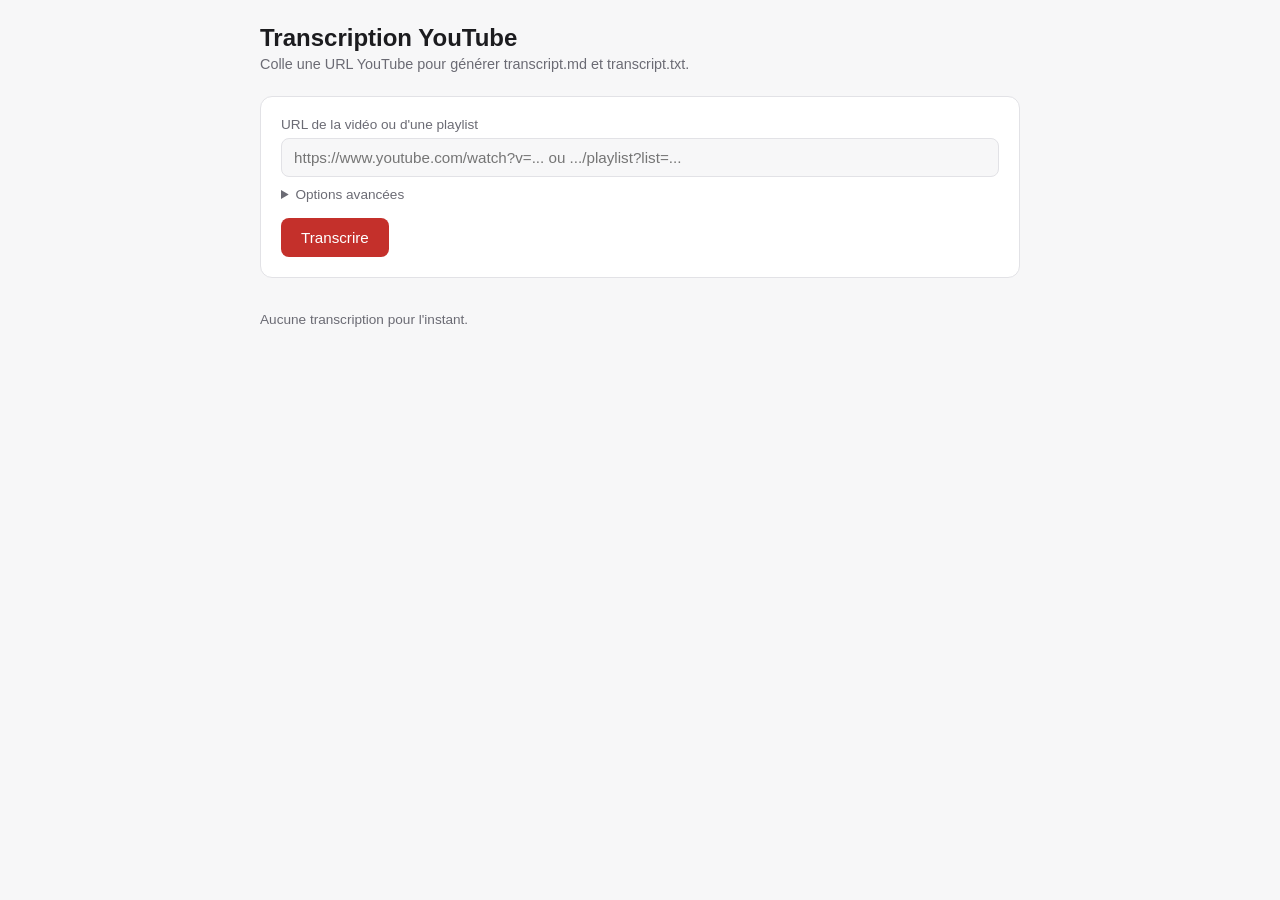
==== src/templates/index.html @ b5b267e4 "Add YouTube transcription engine: CLI, local web UI, tests" ====
<!doctype html>
<html lang="fr">
<head>
<meta charset="utf-8">
<meta name="viewport" content="width=device-width, initial-scale=1">
<title>Transcription YouTube</title>
<style>
  :root {
    color-scheme: light dark;
    --bg: #f7f7f8;
    --panel: #ffffff;
    --border: #e2e2e6;
    --text: #1c1c1f;
    --muted: #6b6b74;
    --accent: #c4302b;
    --accent-hover: #a8241f;
    --ok: #1a7f37;
    --warn: #9a6700;
    --err: #cf222e;
  }
  @media (prefers-color-scheme: dark) {
    :root {
      --bg: #17171a;
      --panel: #202024;
      --border: #34343a;
      --text: #ececee;
      --muted: #9a9aa2;
      --ok: #3fb950;
      --warn: #d29922;
      --err: #f85149;
    }
  }
  * { box-sizing: border-box; }
  body {
    margin: 0;
    background: var(--bg);
    color: var(--text);
    font-family: -apple-system, BlinkMacSystemFont, "Segoe UI", Roboto, Helvetica, Arial, sans-serif;
    padding: 24px 16px 60px;
  }
  main { max-width: 760px; margin: 0 auto; }
  h1 { font-size: 1.5rem; margin: 0 0 4px; }
  p.subtitle { color: var(--muted); margin: 0 0 24px; font-size: 0.9rem; }
  .panel {
    background: var(--panel);
    border: 1px solid var(--border);
    border-radius: 12px;
    padding: 20px;
    margin-bottom: 20px;
  }
  label { display: block; font-size: 0.85rem; color: var(--muted); margin-bottom: 6px; }
  input[type=text], select {
    width: 100%;
    padding: 10px 12px;
    border-radius: 8px;
    border: 1px solid var(--border);
    background: var(--bg);
    color: var(--text);
    font-size: 0.95rem;
  }
  .row { display: flex; gap: 12px; flex-wrap: wrap; margin-top: 14px; }
  .row > div { flex: 1 1 160px; }
  .checks { display: flex; flex-wrap: wrap; gap: 14px; margin-top: 14px; }
  .checks label { display: flex; align-items: center; gap: 6px; color: var(--text); font-size: 0.85rem; margin: 0; }
  details summary { cursor: pointer; color: var(--muted); font-size: 0.85rem; margin-top: 10px; }
  button {
    margin-top: 16px;
    background: var(--accent);
    color: #fff;
    border: none;
    padding: 11px 20px;
    border-radius: 8px;
    font-size: 0.95rem;
    cursor: pointer;
  }
  button:hover { background: var(--accent-hover); }
  button:disabled { opacity: 0.6; cursor: not-allowed; }
  #jobs { display: flex; flex-direction: column; gap: 14px; }
  .job { border: 1px solid var(--border); border-radius: 10px; padding: 14px 16px; background: var(--panel); }
  .job-head { display: flex; justify-content: space-between; align-items: baseline; gap: 10px; }
  .job-url { font-size: 0.9rem; word-break: break-all; color: var(--text); }
  .badge {
    font-size: 0.72rem;
    padding: 2px 9px;
    border-radius: 999px;
    white-space: nowrap;
    font-weight: 600;
    text-transform: uppercase;
    letter-spacing: 0.03em;
  }
  .badge.queued, .badge.running { background: rgba(212,167,44,0.15); color: var(--warn); }
  .badge.success { background: rgba(63,185,80,0.15); color: var(--ok); }
  .badge.failed { background: rgba(248,81,73,0.15); color: var(--err); }
  .logs {
    margin-top: 10px;
    font-family: ui-monospace, SFMono-Regular, Consolas, monospace;
    font-size: 0.78rem;
    max-height: 150px;
    overflow-y: auto;
    background: var(--bg);
    border-radius: 8px;
    padding: 8px 10px;
  }
  .logs div { padding: 1px 0; }
  .logs .error { color: var(--err); }
  .logs .warning { color: var(--warn); }
  .logs .success { color: var(--ok); }
  .logs .step, .logs .info { color: var(--muted); }
  .files { margin-top: 10px; display: flex; flex-wrap: wrap; gap: 8px; }
  .files a {
    font-size: 0.8rem;
    color: var(--text);
    text-decoration: none;
    border: 1px solid var(--border);
    padding: 4px 10px;
    border-radius: 999px;
  }
  .files a:hover { border-color: var(--accent); }
  .result-line { font-size: 0.85rem; margin-top: 8px; color: var(--muted); }
  .empty { color: var(--muted); font-size: 0.85rem; }
</style>
</head>
<body>
<main>
  <h1>Transcription YouTube</h1>
  <p class="subtitle">Colle une URL YouTube pour générer transcript.md et transcript.txt.</p>

  <div class="panel">
    <form id="job-form">
      <label for="url">URL de la vidéo ou d'une playlist</label>
      <input type="text" id="url" name="url" placeholder="https://www.youtube.com/watch?v=... ou .../playlist?list=..." required autocomplete="off">

      <details>
        <summary>Options avancées</summary>
        <div class="row">
          <div>
            <label for="language">Langue préférée</label>
            <select id="language">
              <option value="auto" selected>Auto</option>
              <option value="fr">Français</option>
              <option value="en">Anglais</option>
              <option value="es">Espagnol</option>
              <option value="de">Allemand</option>
            </select>
          </div>
          <div>
            <label for="model">Modèle Whisper (si audio requis)</label>
            <select id="model">
              <option value="auto" selected>Auto (selon mémoire dispo.)</option>
              <option value="tiny">tiny</option>
              <option value="base">base</option>
              <option value="small">small</option>
              <option value="medium">medium</option>
              <option value="large-v3">large-v3</option>
            </select>
          </div>
        </div>
        <div class="checks">
          <label><input type="checkbox" id="force_whisper"> Forcer la transcription audio (ignorer les sous-titres)</label>
          <label><input type="checkbox" id="research_mode"> Mode recherche</label>
          <label><input type="checkbox" id="remove_filler_words"> Supprimer les mots de remplissage</label>
        </div>
      </details>

      <button type="submit" id="submit-btn">Transcrire</button>
    </form>
  </div>

  <div id="jobs"></div>
  <p class="empty" id="empty-hint">Aucune transcription pour l'instant.</p>
</main>

<script>
(function () {
  const form = document.getElementById("job-form");
  const submitBtn = document.getElementById("submit-btn");
  const jobsEl = document.getElementById("jobs");
  const emptyHint = document.getElementById("empty-hint");
  const activePolls = new Set();

  const STATUS_LABELS = { queued: "En attente", running: "En cours", success: "Terminé", failed: "Échec" };
  const FILE_LABELS = {
    "transcript.md": "transcript.md",
    "transcript.txt": "transcript.txt",
    "metadata.json": "metadata.json",
    "processing_report.json": "processing_report.json",
    "chapters.json": "chapters.json",
    "raw_transcript.json": "raw_transcript.json",
  };

  function el(tag, className, text) {
    const node = document.createElement(tag);
    if (className) node.className = className;
    if (text !== undefined) node.textContent = text;
    return node;
  }

  function createJobCard(jobId, url) {
    const card = el("div", "job");
    card.id = "job-" + jobId;

    const head = el("div", "job-head");
    head.appendChild(el("div", "job-url", url));
    const badge = el("span", "badge queued", STATUS_LABELS.queued);
    badge.dataset.role = "badge";
    head.appendChild(badge);
    card.appendChild(head);

    const logs = el("div", "logs");
    logs.dataset.role = "logs";
    card.appendChild(logs);

    const resultLine = el("div", "result-line");
    resultLine.dataset.role = "result";
    resultLine.hidden = true;
    card.appendChild(resultLine);

    const files = el("div", "files");
    files.dataset.role = "files";
    card.appendChild(files);

    jobsEl.insertBefore(card, jobsEl.firstChild);
    emptyHint.hidden = true;
    return card;
  }

  function updateJobCard(jobId, data) {
    const card = document.getElementById("job-" + jobId);
    if (!card) return;

    const badge = card.querySelector('[data-role="badge"]');
    badge.className = "badge " + data.status;
    badge.textContent = STATUS_LABELS[data.status] || data.status;

    const logsEl = card.querySelector('[data-role="logs"]');
    logsEl.innerHTML = "";
    (data.logs || []).forEach(function (entry) {
      logsEl.appendChild(el("div", entry.level, entry.message));
    });
    logsEl.scrollTop = logsEl.scrollHeight;

    if (data.status === "success" && data.outcome) {
      const resultLine = card.querySelector('[data-role="result"]');
      resultLine.hidden = false;
      resultLine.textContent =
        "Qualité : " + (data.outcome.quality || "?") + "  ·  Source : " + (data.outcome.source || "?");

      const filesEl = card.querySelector('[data-role="files"]');
      filesEl.innerHTML = "";
      (data.files || []).forEach(function (name) {
        const link = el("a", null, FILE_LABELS[name] || name);
        link.href = "/api/jobs/" + jobId + "/file/" + encodeURIComponent(name);
        link.target = "_blank";
        link.rel = "noopener";
        filesEl.appendChild(link);
      });
    }
  }

  function pollJob(jobId) {
    if (activePolls.has(jobId)) return;
    activePolls.add(jobId);

    const timer = setInterval(function () {
      fetch("/api/jobs/" + jobId)
        .then(function (res) { return res.json(); })
        .then(function (data) {
          updateJobCard(jobId, data);
          if (data.status === "success" || data.status === "failed") {
            clearInterval(timer);
            activePolls.delete(jobId);
          }
        })
        .catch(function () {
          clearInterval(timer);
          activePolls.delete(jobId);
        });
    }, 1200);
  }

  form.addEventListener("submit", function (event) {
    event.preventDefault();
    const url = document.getElementById("url").value.trim();
    if (!url) return;

    submitBtn.disabled = true;

    const payload = {
      url: url,
      language: document.getElementById("language").value,
      model: document.getElementById("model").value,
      force_whisper: document.getElementById("force_whisper").checked,
      research_mode: document.getElementById("research_mode").checked,
      remove_filler_words: document.getElementById("remove_filler_words").checked,
    };

    fetch("/api/jobs", {
      method: "POST",
      headers: { "Content-Type": "application/json" },
      body: JSON.stringify(payload),
    })
      .then(function (res) { return res.json().then(function (data) { return { ok: res.ok, data: data }; }); })
      .then(function (result) {
        if (!result.ok) {
          alert(result.data.error || "Erreur lors de la création de la tâche.");
          return;
        }
        (result.data.jobs || []).forEach(function (job) {
          createJobCard(job.id, job.url);
          pollJob(job.id);
        });
        document.getElementById("url").value = "";
      })
      .catch(function () {
        alert("Impossible de contacter le serveur.");
      })
      .finally(function () {
        submitBtn.disabled = false;
      });
  });
})();
</script>
</body>
</html>
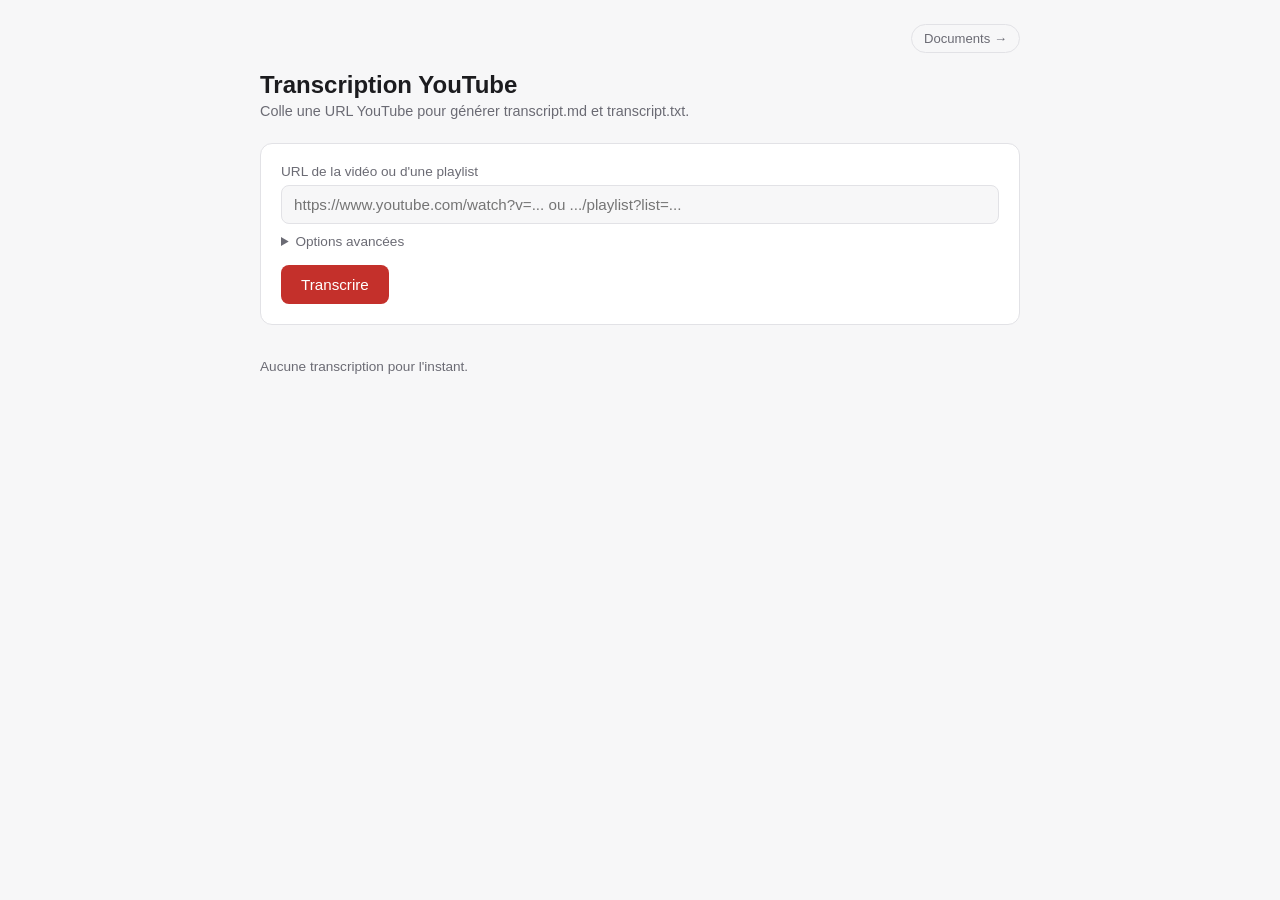
==== commit 1adadc60: "Add comprehensive tests for document storage, structure, validation, and YouTube transcript services" ====
--- a/src/templates/index.html
+++ b/src/templates/index.html
@@ -39,6 +39,12 @@
     padding: 24px 16px 60px;
   }
   main { max-width: 760px; margin: 0 auto; }
+  nav.top-nav { max-width: 760px; margin: 0 auto 18px; display: flex; justify-content: flex-end; }
+  nav.top-nav a {
+    font-size: 0.82rem; color: var(--muted); text-decoration: none;
+    border: 1px solid var(--border); padding: 6px 12px; border-radius: 999px;
+  }
+  nav.top-nav a:hover { color: var(--text); border-color: var(--accent); }
   h1 { font-size: 1.5rem; margin: 0 0 4px; }
   p.subtitle { color: var(--muted); margin: 0 0 24px; font-size: 0.9rem; }
   .panel {
@@ -121,6 +127,7 @@
 </style>
 </head>
 <body>
+<nav class="top-nav"><a href="/documents">Documents &rarr;</a></nav>
 <main>
   <h1>Transcription YouTube</h1>
   <p class="subtitle">Colle une URL YouTube pour générer transcript.md et transcript.txt.</p>
